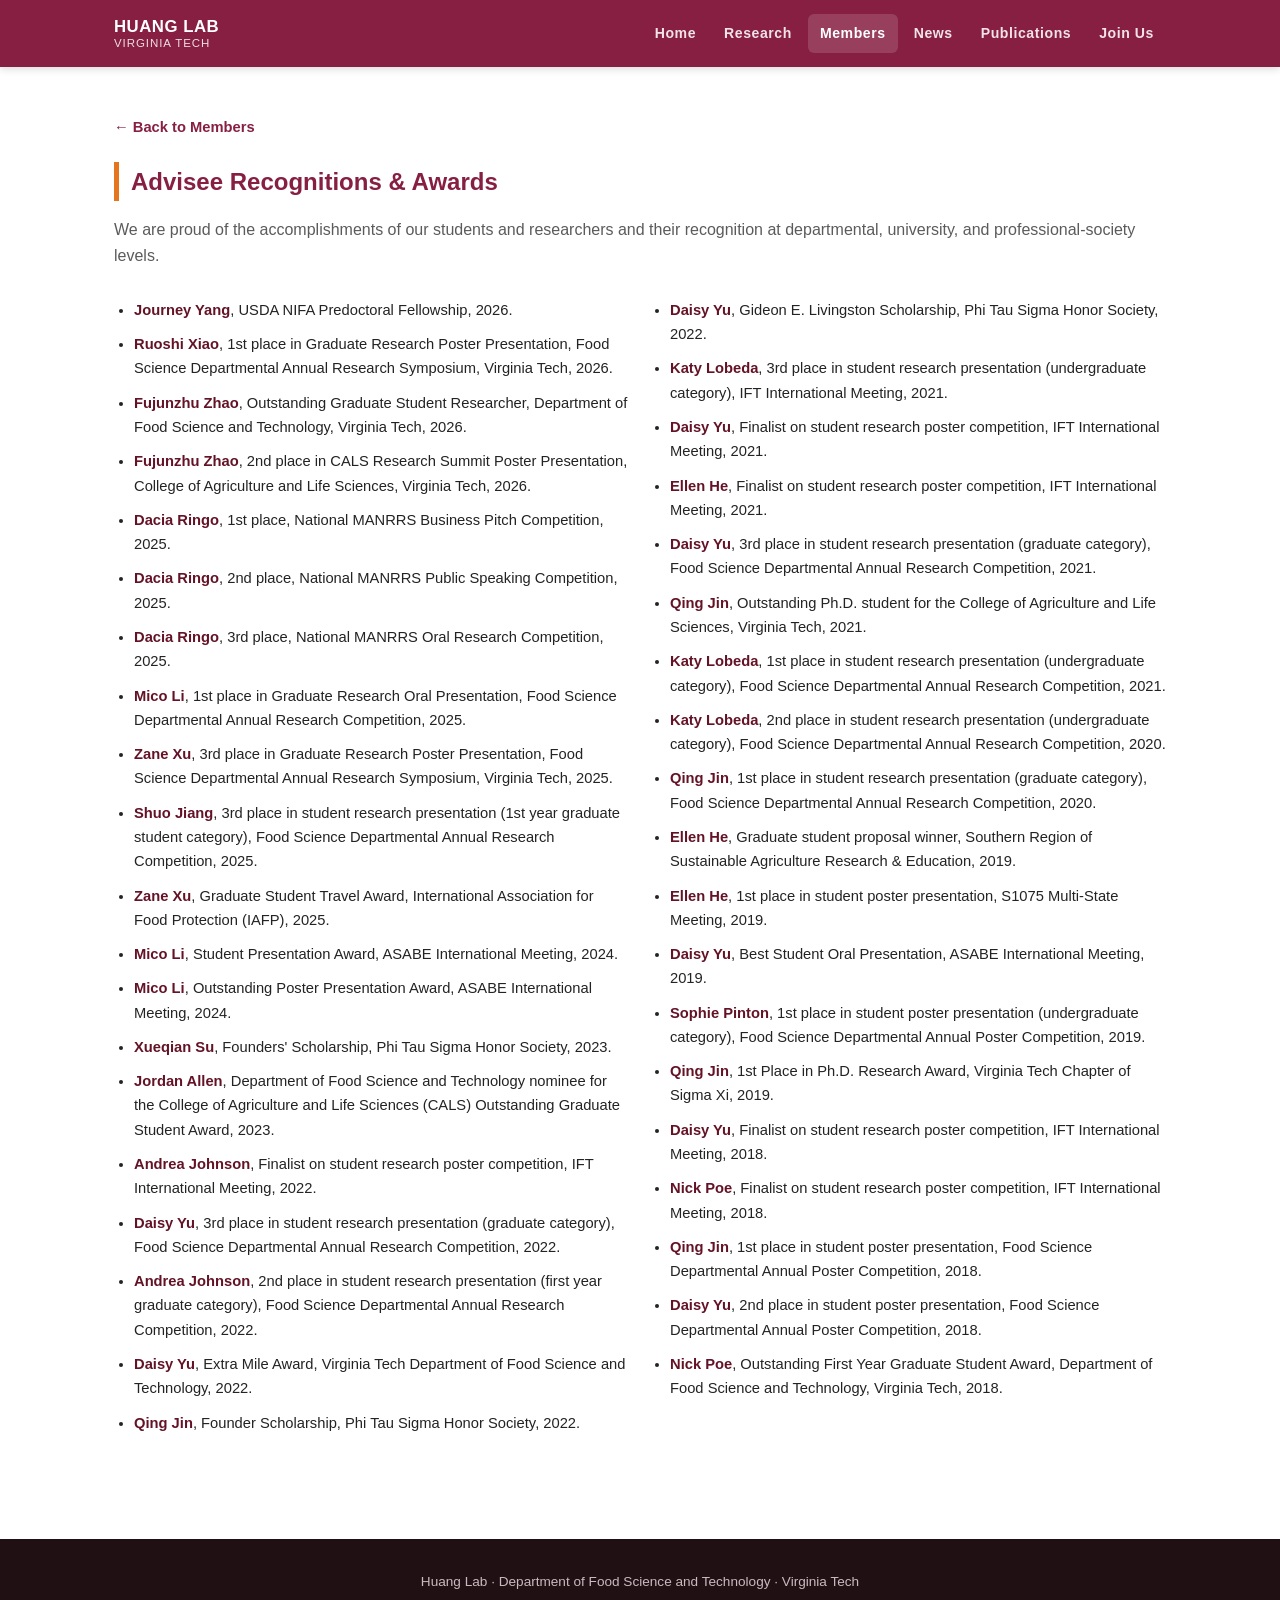
==== awards.html @ 8a09aa20 "Move advisee awards above alumni with four highlights; full list on new awards page The Members page" ====
<!doctype html>
<html lang="en">
<head>
<meta charset="UTF-8">
<meta name="viewport" content="width=device-width, initial-scale=1.0">
<title>Advisee Recognitions &amp; Awards | Huang Lab at Virginia Tech</title>
<link rel="stylesheet" href="css/style.css">
</head>
<body>

<header class="site-header">
  <div class="header-inner">
    <a class="brand" href="index.html">HUANG LAB<span class="sub">Virginia Tech</span></a>
    <button class="nav-toggle" aria-label="Toggle navigation">&#9776;</button>
    <nav class="main-nav">
      <a href="index.html">Home</a>
      <a href="research.html">Research</a>
      <a href="members.html" class="active">Members</a>
      <a href="news.html">News</a>
      <a href="publications.html">Publications</a>
      <a href="join-us.html">Join Us</a>
    </nav>
  </div>
</header>

<main>
  <section>
    <div class="wrap">
      <p class="back-link"><a href="members.html#student-success">&larr; Back to Members</a></p>
      <h2 class="section-title">Advisee Recognitions &amp; Awards</h2>
      <p class="section-intro" style="max-width:none;">We are proud of the accomplishments of our students and researchers and their recognition at departmental, university, and professional-society levels.</p>
      <ul class="awards-list">
        <li><strong>Journey Yang</strong>, USDA NIFA Predoctoral Fellowship, 2026.</li>
        <li><strong>Ruoshi Xiao</strong>, 1st place in Graduate Research Poster Presentation, Food Science Departmental Annual Research Symposium, Virginia Tech, 2026.</li>
        <li><strong>Fujunzhu Zhao</strong>, Outstanding Graduate Student Researcher, Department of Food Science and Technology, Virginia Tech, 2026.</li>
        <li><strong>Fujunzhu Zhao</strong>, 2nd place in CALS Research Summit Poster Presentation, College of Agriculture and Life Sciences, Virginia Tech, 2026.</li>
        <li><strong>Dacia Ringo</strong>, 1st place, National MANRRS Business Pitch Competition, 2025.</li>
        <li><strong>Dacia Ringo</strong>, 2nd place, National MANRRS Public Speaking Competition, 2025.</li>
        <li><strong>Dacia Ringo</strong>, 3rd place, National MANRRS Oral Research Competition, 2025.</li>
        <li><strong>Mico Li</strong>, 1st place in Graduate Research Oral Presentation, Food Science Departmental Annual Research Competition, 2025.</li>
        <li><strong>Zane Xu</strong>, 3rd place in Graduate Research Poster Presentation, Food Science Departmental Annual Research Symposium, Virginia Tech, 2025.</li>
        <li><strong>Shuo Jiang</strong>, 3rd place in student research presentation (1st year graduate student category), Food Science Departmental Annual Research Competition, 2025.</li>
        <li><strong>Zane Xu</strong>, Graduate Student Travel Award, International Association for Food Protection (IAFP), 2025.</li>
        <li><strong>Mico Li</strong>, Student Presentation Award, ASABE International Meeting, 2024.</li>
        <li><strong>Mico Li</strong>, Outstanding Poster Presentation Award, ASABE International Meeting, 2024.</li>
        <li><strong>Xueqian Su</strong>, Founders' Scholarship, Phi Tau Sigma Honor Society, 2023.</li>
        <li><strong>Jordan Allen</strong>, Department of Food Science and Technology nominee for the College of Agriculture and Life Sciences (CALS) Outstanding Graduate Student Award, 2023.</li>
        <li><strong>Andrea Johnson</strong>, Finalist on student research poster competition, IFT International Meeting, 2022.</li>
        <li><strong>Daisy Yu</strong>, 3rd place in student research presentation (graduate category), Food Science Departmental Annual Research Competition, 2022.</li>
        <li><strong>Andrea Johnson</strong>, 2nd place in student research presentation (first year graduate category), Food Science Departmental Annual Research Competition, 2022.</li>
        <li><strong>Daisy Yu</strong>, Extra Mile Award, Virginia Tech Department of Food Science and Technology, 2022.</li>
        <li><strong>Qing Jin</strong>, Founder Scholarship, Phi Tau Sigma Honor Society, 2022.</li>
        <li><strong>Daisy Yu</strong>, Gideon E. Livingston Scholarship, Phi Tau Sigma Honor Society, 2022.</li>
        <li><strong>Katy Lobeda</strong>, 3rd place in student research presentation (undergraduate category), IFT International Meeting, 2021.</li>
        <li><strong>Daisy Yu</strong>, Finalist on student research poster competition, IFT International Meeting, 2021.</li>
        <li><strong>Ellen He</strong>, Finalist on student research poster competition, IFT International Meeting, 2021.</li>
        <li><strong>Daisy Yu</strong>, 3rd place in student research presentation (graduate category), Food Science Departmental Annual Research Competition, 2021.</li>
        <li><strong>Qing Jin</strong>, Outstanding Ph.D. student for the College of Agriculture and Life Sciences, Virginia Tech, 2021.</li>
        <li><strong>Katy Lobeda</strong>, 1st place in student research presentation (undergraduate category), Food Science Departmental Annual Research Competition, 2021.</li>
        <li><strong>Katy Lobeda</strong>, 2nd place in student research presentation (undergraduate category), Food Science Departmental Annual Research Competition, 2020.</li>
        <li><strong>Qing Jin</strong>, 1st place in student research presentation (graduate category), Food Science Departmental Annual Research Competition, 2020.</li>
        <li><strong>Ellen He</strong>, Graduate student proposal winner, Southern Region of Sustainable Agriculture Research &amp; Education, 2019.</li>
        <li><strong>Ellen He</strong>, 1st place in student poster presentation, S1075 Multi-State Meeting, 2019.</li>
        <li><strong>Daisy Yu</strong>, Best Student Oral Presentation, ASABE International Meeting, 2019.</li>
        <li><strong>Sophie Pinton</strong>, 1st place in student poster presentation (undergraduate category), Food Science Departmental Annual Poster Competition, 2019.</li>
        <li><strong>Qing Jin</strong>, 1st Place in Ph.D. Research Award, Virginia Tech Chapter of Sigma Xi, 2019.</li>
        <li><strong>Daisy Yu</strong>, Finalist on student research poster competition, IFT International Meeting, 2018.</li>
        <li><strong>Nick Poe</strong>, Finalist on student research poster competition, IFT International Meeting, 2018.</li>
        <li><strong>Qing Jin</strong>, 1st place in student poster presentation, Food Science Departmental Annual Poster Competition, 2018.</li>
        <li><strong>Daisy Yu</strong>, 2nd place in student poster presentation, Food Science Departmental Annual Poster Competition, 2018.</li>
        <li><strong>Nick Poe</strong>, Outstanding First Year Graduate Student Award, Department of Food Science and Technology, Virginia Tech, 2018.</li>
      </ul>
    </div>
  </section>
</main>

<footer class="site-footer">
  <div class="wrap">
    Huang Lab &middot; Department of Food Science and Technology &middot; Virginia Tech
  </div>
</footer>

<script src="css/nav.js"></script>
</body>
</html>
---- css/style.css ----
/* ===== Huang Lab @ Virginia Tech ===== */

:root {
  --vt-maroon: #861F41;
  --vt-maroon-dark: #641327;
  --vt-orange: #E5751F;
  --ink: #232323;
  --muted: #5b5b5b;
  --line: #e3ddd8;
  --bg: #ffffff;
  --bg-soft: #faf7f5;
  --card: #ffffff;
  --shadow: 0 2px 10px rgba(0,0,0,0.07);
  --radius: 10px;
  --max: 1100px;
}

* { box-sizing: border-box; }

html { scroll-behavior: smooth; }

body {
  margin: 0;
  font-family: "Segoe UI", -apple-system, BlinkMacSystemFont, Helvetica, Arial, sans-serif;
  color: var(--ink);
  background: var(--bg);
  line-height: 1.65;
}

a { color: var(--vt-maroon); text-decoration: none; }
a:hover { text-decoration: underline; }

img { max-width: 100%; display: block; }

.wrap {
  max-width: var(--max);
  margin: 0 auto;
  padding: 0 24px;
}

/* ---------- Header ---------- */

header.site-header {
  background: var(--vt-maroon);
  color: #fff;
  position: sticky;
  top: 0;
  z-index: 100;
  box-shadow: 0 2px 8px rgba(0,0,0,0.15);
}

.header-inner {
  max-width: var(--max);
  margin: 0 auto;
  padding: 14px 24px;
  display: flex;
  align-items: center;
  justify-content: space-between;
  gap: 16px;
}

.brand {
  color: #fff;
  font-weight: 700;
  font-size: 1.05rem;
  letter-spacing: 0.03em;
  text-decoration: none;
  line-height: 1.2;
}
.brand:hover { text-decoration: none; opacity: 0.92; }
.brand .sub {
  display: block;
  font-weight: 400;
  font-size: 0.72rem;
  letter-spacing: 0.08em;
  opacity: 0.85;
  text-transform: uppercase;
}

nav.main-nav {
  display: flex;
  gap: 4px;
  flex-wrap: wrap;
}

nav.main-nav a {
  color: #f2e3e9;
  text-decoration: none;
  font-size: 0.88rem;
  font-weight: 600;
  letter-spacing: 0.04em;
  padding: 8px 12px;
  border-radius: 6px;
  transition: background 0.15s ease, color 0.15s ease;
}

nav.main-nav a:hover,
nav.main-nav a.active {
  background: rgba(255,255,255,0.14);
  color: #fff;
}

.nav-toggle {
  display: none;
  background: transparent;
  border: none;
  color: #fff;
  font-size: 1.5rem;
  cursor: pointer;
}

@media (max-width: 760px) {
  .nav-toggle { display: block; }
  nav.main-nav {
    display: none;
    flex-direction: column;
    width: 100%;
    background: var(--vt-maroon-dark);
    padding: 8px 0;
  }
  nav.main-nav.open { display: flex; }
  .header-inner { flex-wrap: wrap; }
}

/* ---------- Hero ---------- */

.hero {
  background: linear-gradient(135deg, var(--vt-maroon) 0%, var(--vt-maroon-dark) 100%);
  color: #fff;
  padding: 22px 24px 32px;
  text-align: center;
}

.hero h1 {
  max-width: 880px;
  margin: 0 auto 16px;
  font-size: clamp(1.6rem, 3.3vw, 2.45rem);
  font-weight: 800;
  line-height: 1.2;
  letter-spacing: 0.005em;
  text-wrap: balance;
}

.hero p {
  max-width: 720px;
  margin: 0 auto;
  font-size: 1.15rem;
  color: #f4e6ec;
  text-wrap: balance;
}
.hero p.hero-lead {
  max-width: 780px;
  font-size: 1.28rem;
  font-weight: 500;
  color: #fff;
}
@media (max-width: 600px) {
  .hero p.hero-lead { font-size: 1.08rem; }
}

.page-hero {
  background: linear-gradient(135deg, var(--vt-maroon) 0%, var(--vt-maroon-dark) 100%);
  color: #fff;
  padding: 22px 24px;
  text-align: center;
}
.page-hero h1 {
  margin: 0;
  font-size: clamp(1.4rem, 2.6vw, 2rem);
  font-weight: 800;
  letter-spacing: 0.02em;
}
.page-hero p {
  margin: 10px 0 0;
  font-size: 1.15rem;
  color: #f4e6ec;
}

/* ---------- Sections ---------- */

main { display: block; }

section { padding: 48px 0; }
section.soft { background: var(--bg-soft); }

h2.section-title {
  font-size: 1.5rem;
  font-weight: 800;
  color: var(--vt-maroon);
  margin: 0 0 8px;
  border-left: 5px solid var(--vt-orange);
  padding-left: 12px;
}

h3.section-sub {
  font-size: 1.15rem;
  font-weight: 700;
  color: var(--vt-maroon-dark);
  margin: 28px 0 6px;
}

.section-intro {
  color: var(--muted);
  margin-bottom: 28px;
  max-width: 780px;
}

/* ---------- Research areas ---------- */

.research-intro {
  max-width: 780px;
  margin: 0 auto 12px;
  padding-bottom: 28px;
  border-bottom: 1px solid var(--line);
  text-align: center;
}
.research-intro p {
  color: var(--muted);
  font-size: 1.05rem;
}
.research-intro p:last-child {
  color: var(--vt-maroon-dark);
  font-weight: 700;
  font-size: 0.95rem;
}

.overview-block {
  display: flex;
  align-items: center;
  gap: 40px;
  padding-bottom: 32px;
  margin-bottom: 12px;
  border-bottom: 1px solid var(--line);
}
.overview-text { flex: 1; min-width: 0; }
.overview-diagram {
  flex: 1.1;
  max-width: 444px;
  width: 100%;
  height: auto;
  border-radius: 50%;
  box-shadow: var(--shadow);
}
@media (max-width: 820px) {
  .overview-block { flex-direction: column; }
  .overview-diagram { max-width: 360px; }
}

.research-area {
  display: flex;
  flex-direction: column;
  padding: 40px 0;
  border-bottom: 1px solid var(--line);
}
.research-area:last-child { border-bottom: none; }

.research-area figure {
  margin: 20px auto;
  max-width: 900px;
  width: 100%;
  background: var(--bg-soft);
  border-radius: var(--radius);
  overflow: hidden;
  box-shadow: var(--shadow);
}
.research-area figure img { width: 100%; height: auto; display: block; }
.research-area figcaption {
  font-size: 0.78rem;
  color: var(--muted);
  padding: 6px 10px;
}

.research-area h3 {
  color: var(--vt-maroon);
  font-size: 1.25rem;
  margin: 0 0 10px;
}

.projects-box {
  background: var(--bg-soft);
  border-left: 3px solid var(--vt-orange);
  border-radius: 6px;
  padding: 14px 16px;
  margin-top: 20px;
}
.projects-box strong { color: var(--vt-maroon-dark); }
.projects-box ul { margin: 8px 0 0; padding-left: 20px; }
.projects-box li { margin-bottom: 4px; }

.area-pub-list {
  list-style: none;
  padding: 0;
  margin: 10px 0 0;
  counter-reset: arpub;
}
.area-pub-list li {
  counter-increment: arpub;
  padding: 8px 0 8px 28px;
  border-bottom: 1px solid var(--line);
  position: relative;
  font-size: 0.9rem;
  margin-bottom: 0;
}
.area-pub-list li:last-child { border-bottom: none; }
.area-pub-list li::before {
  content: counter(arpub) ".";
  position: absolute;
  left: 0;
  top: 8px;
  color: var(--vt-orange);
  font-weight: 700;
}

/* ---------- Members ---------- */

.member-grid {
  display: grid;
  grid-template-columns: repeat(auto-fill, minmax(210px, 1fr));
  gap: 22px;
  margin-top: 20px;
}

.member-card {
  background: var(--card);
  border-radius: var(--radius);
  box-shadow: var(--shadow);
  overflow: hidden;
  display: flex;
  flex-direction: column;
}

.member-photo {
  width: 100%;
  aspect-ratio: 1 / 1;
  object-fit: cover;
  background: var(--bg-soft);
}

.member-info { padding: 14px 16px 18px; flex: 1; }
.member-info h4 { margin: 0 0 2px; font-size: 1rem; color: var(--vt-maroon-dark); }
.member-info .role { font-size: 0.82rem; color: var(--vt-orange); font-weight: 700; margin-bottom: 8px; }
.member-info .edu { font-size: 0.8rem; color: var(--muted); }
.member-info .edu div { margin-bottom: 1px; }
.member-info .next { font-size: 0.8rem; color: var(--muted); margin-top: 6px; font-style: italic; }
.member-info .research { font-size: 0.8rem; color: var(--ink); margin-top: 8px; }
.member-info .research strong { color: var(--vt-maroon-dark); }

.pi-card {
  display: grid;
  grid-template-columns: 231px 1fr;
  gap: 28px;
  align-items: start;
  background: var(--bg-soft);
  border-radius: var(--radius);
  padding: 24px;
  box-shadow: var(--shadow);
  margin-bottom: 40px;
}
.pi-card img { border-radius: var(--radius); width: 100%; }
.pi-card h3 { margin: 0 0 2px; color: var(--vt-maroon); font-size: 1.4rem; }
.pi-card .role { color: var(--vt-orange); font-weight: 700; margin-bottom: 10px; }
.icon-link { display: inline-flex; align-items: center; gap: 5px; }
.icon-link-svg { flex-shrink: 0; }
@media (max-width: 600px) {
  .pi-card { grid-template-columns: 1fr; }
  .pi-card img { max-width: 231px; margin: 0 auto; }
}

.group-photos {
  display: grid;
  grid-template-columns: repeat(auto-fit, minmax(240px, 1fr));
  gap: 16px;
  margin: 24px 0 8px;
}
.group-photos img {
  border-radius: var(--radius);
  box-shadow: var(--shadow);
  width: 100%;
  height: 220px;
  object-fit: cover;
}

.cta-row {
  display: flex;
  flex-wrap: wrap;
  justify-content: center;
  gap: 16px;
  margin: 28px 0 40px;
}
.cta-btn {
  display: inline-block;
  padding: 14px 28px;
  background: var(--vt-maroon);
  color: #fff;
  font-weight: 700;
  font-size: 0.95rem;
  letter-spacing: 0.02em;
  border-radius: 999px;
  box-shadow: var(--shadow);
  text-decoration: none;
  transition: transform 0.15s ease, background 0.15s ease;
}
.cta-btn:hover {
  background: var(--vt-maroon-dark);
  transform: translateY(-2px);
  text-decoration: none;
}
.cta-btn-alt {
  background: var(--vt-orange);
}
.cta-btn-alt:hover {
  background: #c25f16;
}

.talent-path {
  display: flex;
  align-items: stretch;
  margin-top: 24px;
}
.talent-step {
  flex: 1;
  background: var(--bg-soft);
  border-top: 4px solid var(--vt-orange);
  border-radius: var(--radius);
  box-shadow: var(--shadow);
  padding: 22px 18px;
  text-align: center;
}
.talent-num {
  width: 32px;
  height: 32px;
  line-height: 32px;
  margin: 0 auto 10px;
  background: var(--vt-maroon);
  color: #fff;
  border-radius: 50%;
  font-weight: 800;
  font-size: 0.9rem;
}
.talent-step h4 {
  margin: 0 0 8px;
  color: var(--vt-maroon);
  font-size: 1.05rem;
  font-weight: 800;
  letter-spacing: 0.03em;
  text-transform: uppercase;
}
.talent-step p {
  margin: 0;
  color: var(--muted);
  font-size: 0.88rem;
}
.talent-arrow {
  display: flex;
  align-items: center;
  justify-content: center;
  padding: 0 10px;
  color: var(--vt-orange);
  font-size: 1.6rem;
  font-weight: 700;
  flex: 0 0 auto;
}
@media (max-width: 820px) {
  .talent-path { flex-direction: column; }
  .talent-step { text-align: left; }
  .talent-arrow { transform: rotate(90deg); padding: 4px 0; }
}

.closing-cta {
  background: linear-gradient(135deg, var(--vt-maroon) 0%, var(--vt-maroon-dark) 100%);
  color: #fff;
  border-radius: var(--radius);
  padding: 48px 32px;
  text-align: center;
  margin-top: 56px;
  box-shadow: var(--shadow);
}
.closing-cta h2 {
  margin: 0 0 12px;
  font-size: 1.6rem;
  font-weight: 800;
  letter-spacing: 0.02em;
}
.closing-cta p {
  max-width: 640px;
  margin: 0 auto 24px;
  color: #f4e6ec;
  font-size: 1.05rem;
}
.closing-cta-btn {
  display: inline-block;
  padding: 16px 32px;
  background: var(--vt-orange);
  color: #fff;
  font-weight: 700;
  font-size: 1rem;
  letter-spacing: 0.02em;
  border-radius: 999px;
  text-decoration: none;
  transition: transform 0.15s ease, background 0.15s ease;
}
.closing-cta-btn:hover {
  background: #c25f16;
  transform: translateY(-2px);
  text-decoration: none;
}

.awards-list {
  columns: 2;
  column-gap: 40px;
  margin-top: 16px;
  padding-left: 20px;
}
.awards-list li { break-inside: avoid; margin-bottom: 10px; font-size: 0.92rem; }
.back-link { margin: 0 0 22px; font-size: 0.92rem; font-weight: 700; }
.awards-list strong { color: var(--vt-maroon-dark); }
@media (max-width: 700px) { .awards-list { columns: 1; } }

/* ---------- News ---------- */

.year-block { margin-bottom: 44px; }
.year-heading {
  font-size: 1.6rem;
  font-weight: 800;
  color: #fff;
  background: var(--vt-maroon);
  display: inline-block;
  padding: 6px 18px;
  border-radius: 6px;
  margin-bottom: 20px;
}

.news-item {
  display: grid;
  grid-template-columns: 120px 1fr;
  gap: 18px;
  padding: 16px 0;
  border-bottom: 1px solid var(--line);
}
.news-item:last-child { border-bottom: none; }
.news-date {
  font-weight: 700;
  color: var(--vt-orange);
  font-size: 0.9rem;
  white-space: nowrap;
}
.news-text p { margin: 0 0 8px; }
.news-text a { word-break: break-word; }
.news-photos {
  display: grid;
  grid-template-columns: repeat(auto-fill, minmax(140px, 1fr));
  gap: 10px;
  margin-top: 10px;
}
.news-photos img {
  border-radius: 8px;
  box-shadow: var(--shadow);
  width: 100%;
  height: 130px;
  object-fit: cover;
  cursor: zoom-in;
  transition: transform 0.15s ease;
}
.news-photos img:hover { transform: scale(1.04); }
.news-photos.news-ga { grid-template-columns: minmax(0, 560px); }
.news-photos.news-ga img {
  height: auto;
  padding: 6px;
  object-fit: contain;
  background: #fff;
  border: 1px solid var(--line);
}
.news-photos.news-ga img:hover { transform: translateY(-2px); }

.lightbox-overlay {
  position: fixed;
  inset: 0;
  background: rgba(0, 0, 0, 0.85);
  display: flex;
  align-items: center;
  justify-content: center;
  padding: 24px;
  z-index: 1000;
  cursor: zoom-out;
  animation: lightbox-fade 0.15s ease;
}
@keyframes lightbox-fade {
  from { opacity: 0; }
  to { opacity: 1; }
}
.lightbox-overlay img {
  max-width: 100%;
  max-height: 100%;
  border-radius: 6px;
  box-shadow: 0 10px 40px rgba(0, 0, 0, 0.5);
}
.lightbox-close {
  position: fixed;
  top: 18px;
  right: 24px;
  color: #fff;
  font-size: 2rem;
  line-height: 1;
  background: none;
  border: none;
  cursor: pointer;
  z-index: 1001;
}
@media (max-width: 600px) {
  .news-item { grid-template-columns: 1fr; }
}

/* ---------- Publications ---------- */

.pub-year-wrap { counter-reset: pub; }
.pub-list { list-style: none; padding: 0; margin: 16px 0 0; }
.pub-list li {
  counter-increment: pub;
  padding: 12px 0 12px 44px;
  border-bottom: 1px solid var(--line);
  position: relative;
  font-size: 0.94rem;
}
.pub-list li::before {
  content: counter(pub) ".";
  position: absolute;
  left: 0;
  top: 12px;
  color: var(--vt-orange);
  font-weight: 700;
}
.pub-year-note { color: var(--muted); font-size: 0.85rem; }
.pub-link {
  margin-left: 4px;
  font-size: 0.82rem;
  font-weight: 700;
  color: var(--vt-orange);
  overflow-wrap: anywhere;
}
.pub-link:hover { color: #c25f16; text-decoration: underline; }
.pub-ga {
  display: block;
  width: fit-content;
  max-width: min(100%, 540px);
  margin-top: 12px;
  padding: 6px;
  background: #fff;
  border: 1px solid var(--line);
  border-radius: 8px;
  box-shadow: var(--shadow);
  transition: box-shadow 0.15s ease, transform 0.15s ease;
}
.pub-ga:hover {
  box-shadow: 0 4px 14px rgba(0, 0, 0, 0.14);
  transform: translateY(-1px);
}
.pub-ga img {
  display: block;
  width: auto;
  height: auto;
  max-width: 100%;
  max-height: 230px;
  border-radius: 4px;
}

/* ---------- Join Us ---------- */

.join-card {
  background: var(--bg-soft);
  border-left: 4px solid var(--vt-orange);
  border-radius: var(--radius);
  padding: 28px;
  box-shadow: var(--shadow);
  margin-bottom: 24px;
}
.join-card h3 { margin-top: 0; color: var(--vt-maroon); }
.join-card p:first-child { margin-top: 0; }
.join-card p:last-child { margin-bottom: 0; }

.contact-box {
  background: var(--vt-maroon);
  color: #fff;
  border-radius: var(--radius);
  padding: 28px;
  text-align: left;
}
.contact-box a { color: #fff; text-decoration: underline; }

/* ---------- Footer ---------- */

footer.site-footer {
  background: #201014;
  color: #cbb9c0;
  padding: 32px 24px;
  text-align: center;
  font-size: 0.85rem;
  margin-top: 40px;
}
footer.site-footer a { color: #f2c9d6; }

/* ---------- Home page extras ---------- */

.news-teaser {
  background: var(--bg-soft);
  border-radius: var(--radius);
  padding: 24px;
  box-shadow: var(--shadow);
}
.news-teaser ul { list-style: none; margin: 0; padding: 0; }
.news-teaser li {
  display: flex;
  align-items: flex-start;
  gap: 20px;
  padding: 16px 0;
  border-top: 1px solid var(--line);
}
.news-teaser li:first-child { padding-top: 0; border-top: none; }
.home-news-body { flex: 1; min-width: 0; }
.home-news-thumb {
  flex: 0 0 132px;
  height: 99px;
  overflow: hidden;
  border-radius: 8px;
  background: #fff;
  box-shadow: var(--shadow);
  transition: transform 0.15s ease;
}
.home-news-thumb:hover { transform: translateY(-2px); }
.home-news-thumb img {
  display: block;
  width: 100%;
  height: 100%;
  object-fit: cover;
}
.home-news-thumb.is-graphic img { object-fit: contain; padding: 4px; }
@media (max-width: 560px) {
  .news-teaser li { flex-direction: column; gap: 10px; }
  .home-news-thumb { flex: none; width: 140px; height: 105px; }
}
.more { margin-top: 16px; display: inline-block; font-weight: 700; }
.home-news-date { color: var(--vt-orange); }


.home-section { padding: 64px 0; }
.home-head {
  max-width: 820px;
  margin: 0 auto 32px;
  text-align: center;
}
.home-title {
  margin: 0 0 14px;
  font-size: clamp(1.6rem, 3vw, 2.2rem);
  font-weight: 800;
  line-height: 1.2;
  color: var(--vt-maroon);
}
.home-intro {
  margin: 0;
  font-size: 1.05rem;
  color: var(--muted);
  text-wrap: pretty;
}
.home-more {
  margin: 28px 0 0;
  text-align: center;
  font-weight: 700;
}

.outcome-grid {
  display: grid;
  grid-template-columns: repeat(4, 1fr);
  gap: 20px;
}
.outcome-card {
  background: var(--card);
  border-radius: var(--radius);
  box-shadow: var(--shadow);
  border-top: 4px solid var(--vt-orange);
  padding: 26px 22px 18px;
  transition: transform 0.15s ease, box-shadow 0.15s ease;
}
.outcome-card:hover {
  transform: translateY(-3px);
  box-shadow: 0 8px 22px rgba(0, 0, 0, 0.1);
}
.outcome-icon {
  display: grid;
  place-items: center;
  width: 52px;
  height: 52px;
  margin-bottom: 16px;
  border-radius: 14px;
  background: rgba(134, 31, 65, 0.08);
  color: var(--vt-maroon);
}
.outcome-icon svg {
  width: 28px;
  height: 28px;
  fill: none;
  stroke: currentColor;
  stroke-width: 1.8;
  stroke-linecap: round;
  stroke-linejoin: round;
}
.outcome-card h3 {
  margin: 0;
  font-size: 0.95rem;
  font-weight: 800;
  letter-spacing: 0.1em;
  text-transform: uppercase;
  color: var(--vt-maroon);
}
.outcome-sub {
  margin: 4px 0 14px;
  font-size: 0.85rem;
  color: var(--muted);
}
.outcome-card ul { list-style: none; margin: 0; padding: 0; }
.outcome-card li {
  padding: 9px 0;
  border-top: 1px solid var(--line);
  font-size: 0.95rem;
  font-weight: 600;
  line-height: 1.35;
  color: var(--ink);
}

@media (max-width: 960px) {
  .outcome-grid { grid-template-columns: repeat(2, 1fr); }
}
@media (max-width: 560px) {
  .home-section { padding: 44px 0; }
  .outcome-grid { grid-template-columns: 1fr; gap: 16px; }
  .outcome-card {
    display: grid;
    grid-template-columns: 44px 1fr;
    column-gap: 14px;
    padding: 20px 18px 12px;
  }
  .outcome-icon {
    grid-row: 1 / span 2;
    align-self: center;
    width: 44px;
    height: 44px;
    margin: 0;
    border-radius: 12px;
  }
  .outcome-icon svg { width: 24px; height: 24px; }
  .outcome-card h3 { align-self: end; }
  .outcome-sub { margin: 2px 0 0; }
  .outcome-card ul { grid-column: 1 / -1; margin-top: 12px; }
}

.banner-img {
  width: 100%;
  max-height: 360px;
  object-fit: contain;
  background: #fff;
  border-radius: var(--radius);
  box-shadow: var(--shadow);
}
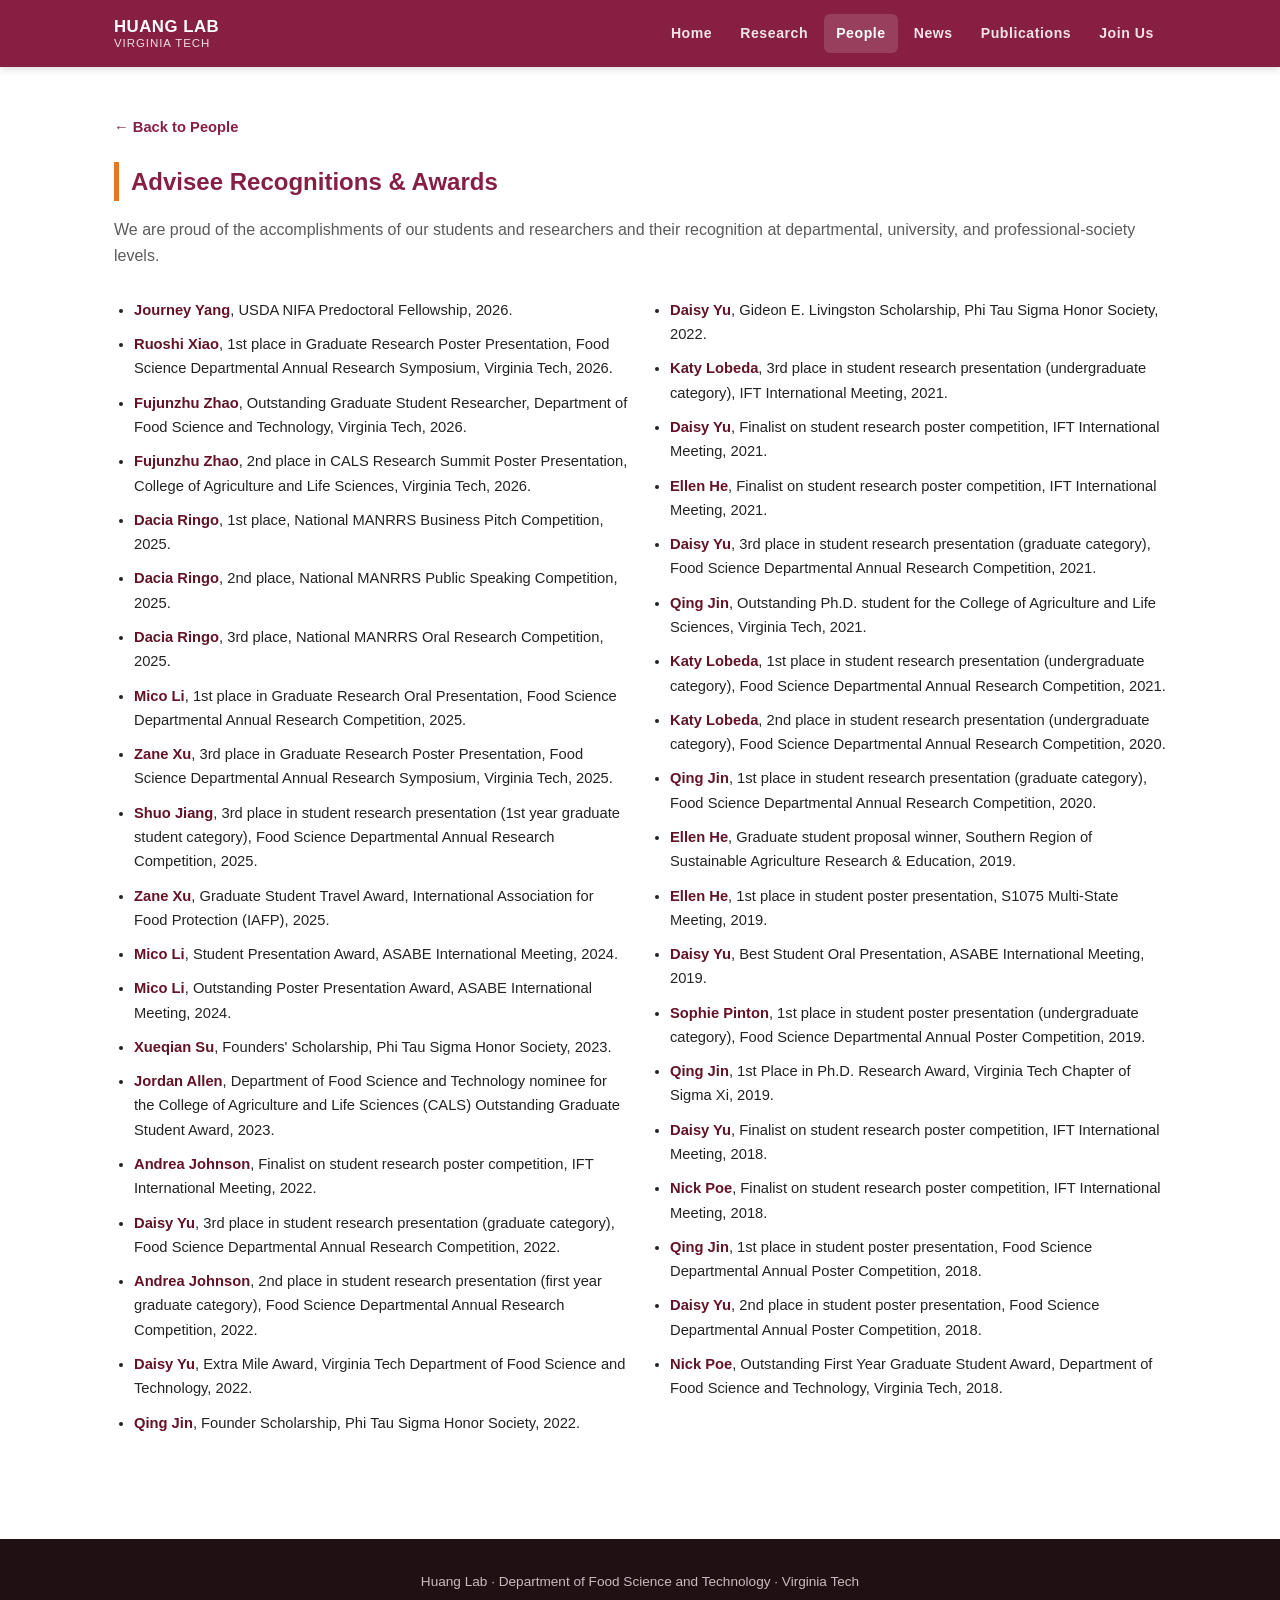
==== commit afd96776: "Rename "Members" page label to "People" across the site Updates the navigation link on every page, t" ====
--- a/awards.html
+++ b/awards.html
@@ -15,7 +15,7 @@
     <nav class="main-nav">
       <a href="index.html">Home</a>
       <a href="research.html">Research</a>
-      <a href="members.html" class="active">Members</a>
+      <a href="members.html" class="active">People</a>
       <a href="news.html">News</a>
       <a href="publications.html">Publications</a>
       <a href="join-us.html">Join Us</a>
@@ -26,7 +26,7 @@
 <main>
   <section>
     <div class="wrap">
-      <p class="back-link"><a href="members.html#student-success">&larr; Back to Members</a></p>
+      <p class="back-link"><a href="members.html#student-success">&larr; Back to People</a></p>
       <h2 class="section-title">Advisee Recognitions &amp; Awards</h2>
       <p class="section-intro" style="max-width:none;">We are proud of the accomplishments of our students and researchers and their recognition at departmental, university, and professional-society levels.</p>
       <ul class="awards-list">
